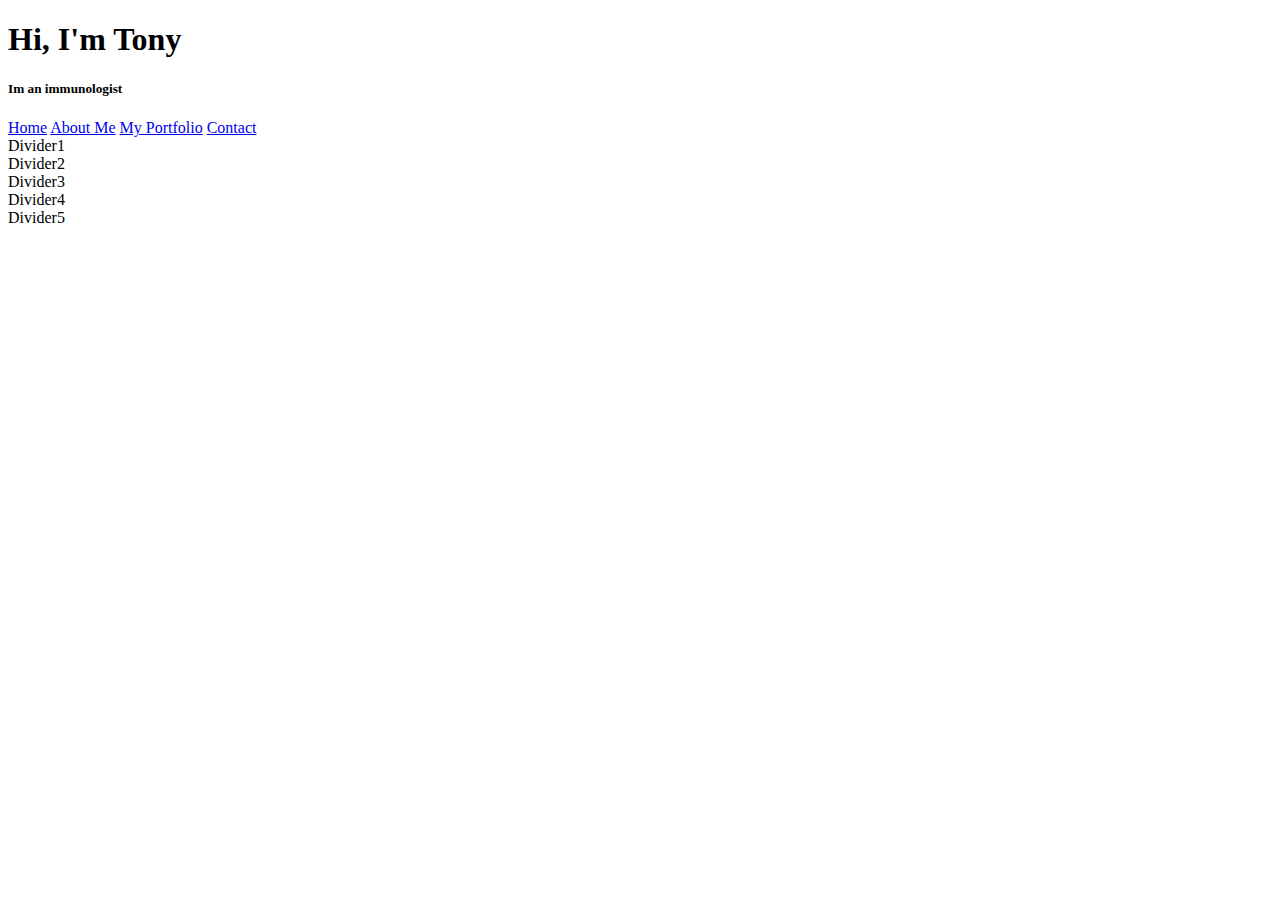
==== index.html @ 5688ed8b "barebones HTML, and empty stylesheet" ====
<!DOCTYPE html>
<html lang="en">

<head>
    <meta charset="UTF-8">
    <title></title>
    <link rel="stylesheet" href="css.html">
</head>

<body>
    <div class="hero-image">
        <div class="hero-text">
            <h1>Hi, I'm Tony</h1>
            <h5>Im an immunologist</h5>
        </div>
    </div>
    <div id="navbar">
        <a href="index.html">Home</a>
        <a href="aboutme.html">About Me</a>
        <a href="myportfolio.html">My Portfolio</a>
        <a href="contact.html">Contact</a>
    </div>
    <div class="stuff" id="first">Divider1</div>
    <div class="stuff" id="second">Divider2</div>
    <div class="stuff" id="third">Divider3</div>
    <div class="stuff" id="fourth">Divider4</div>
    <div class="stuff" id="fifth">Divider5</div>
</body>

</html>
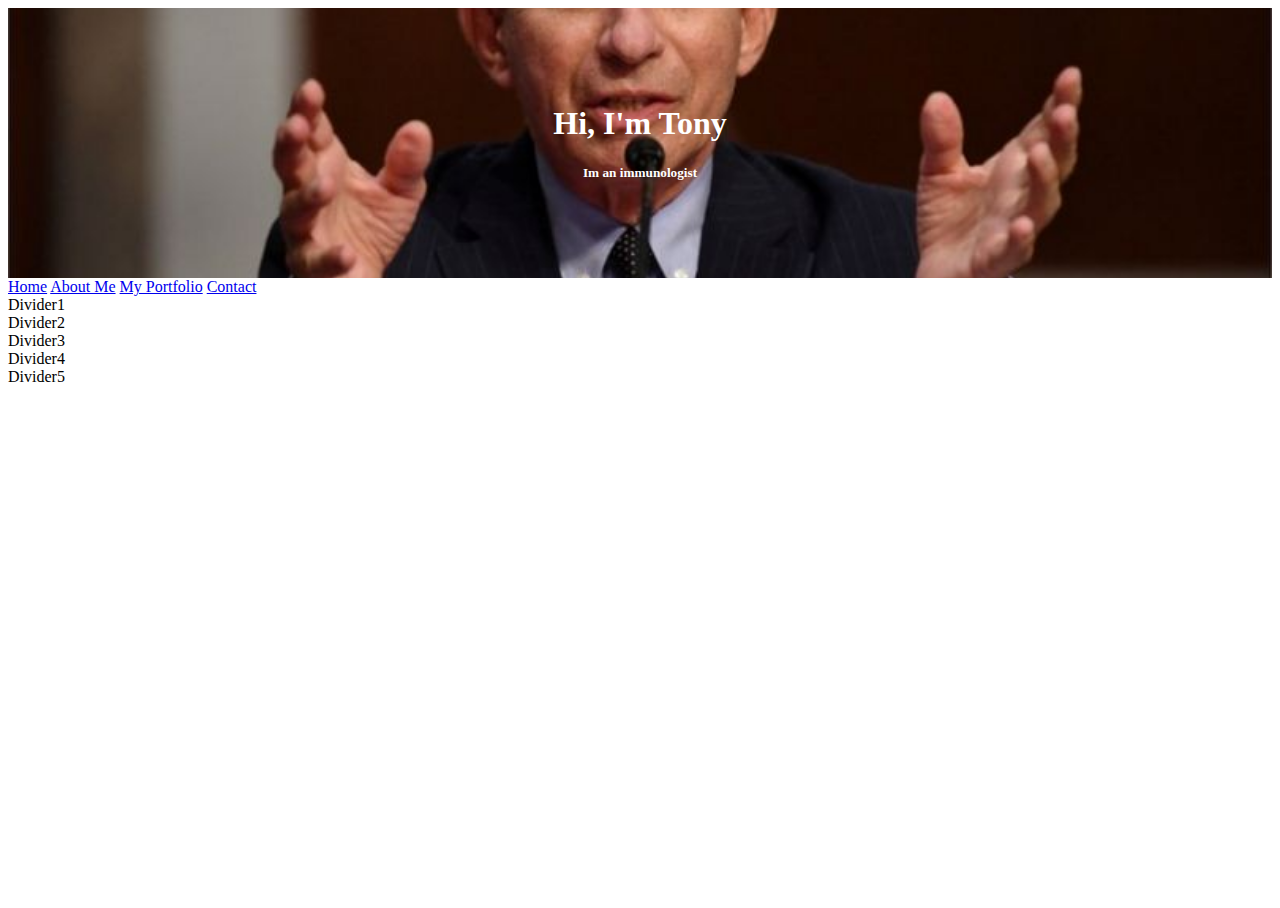
==== commit 1360c2f9: "+fauci pic, preliminary css" ====
--- a/index.html
+++ b/index.html
@@ -3,8 +3,8 @@
 
 <head>
     <meta charset="UTF-8">
-    <title></title>
-    <link rel="stylesheet" href="css.html">
+    <title>My Home Page</title>
+    <link rel="stylesheet" href="style.css">
 </head>
 
 <body>
--- a/style.css
+++ b/style.css
@@ -0,0 +1,24 @@
+/*universal properties */
+body, html {
+    height: 100%;
+}
+
+/* style the hero-image div */
+.hero-image {
+    background-image: url("fauci.v01.jpg");
+    height: 30%;
+    background-position: center;
+    background-repeat: no-repeat;
+    background-size: cover;
+    position: relative;
+}
+
+/* center the text over the image */
+.hero-text {
+    text-align: center;
+    position: absolute;
+    top: 50%;
+    left: 50%;
+    transform: translate(-50%, -50%);
+    color: white;
+}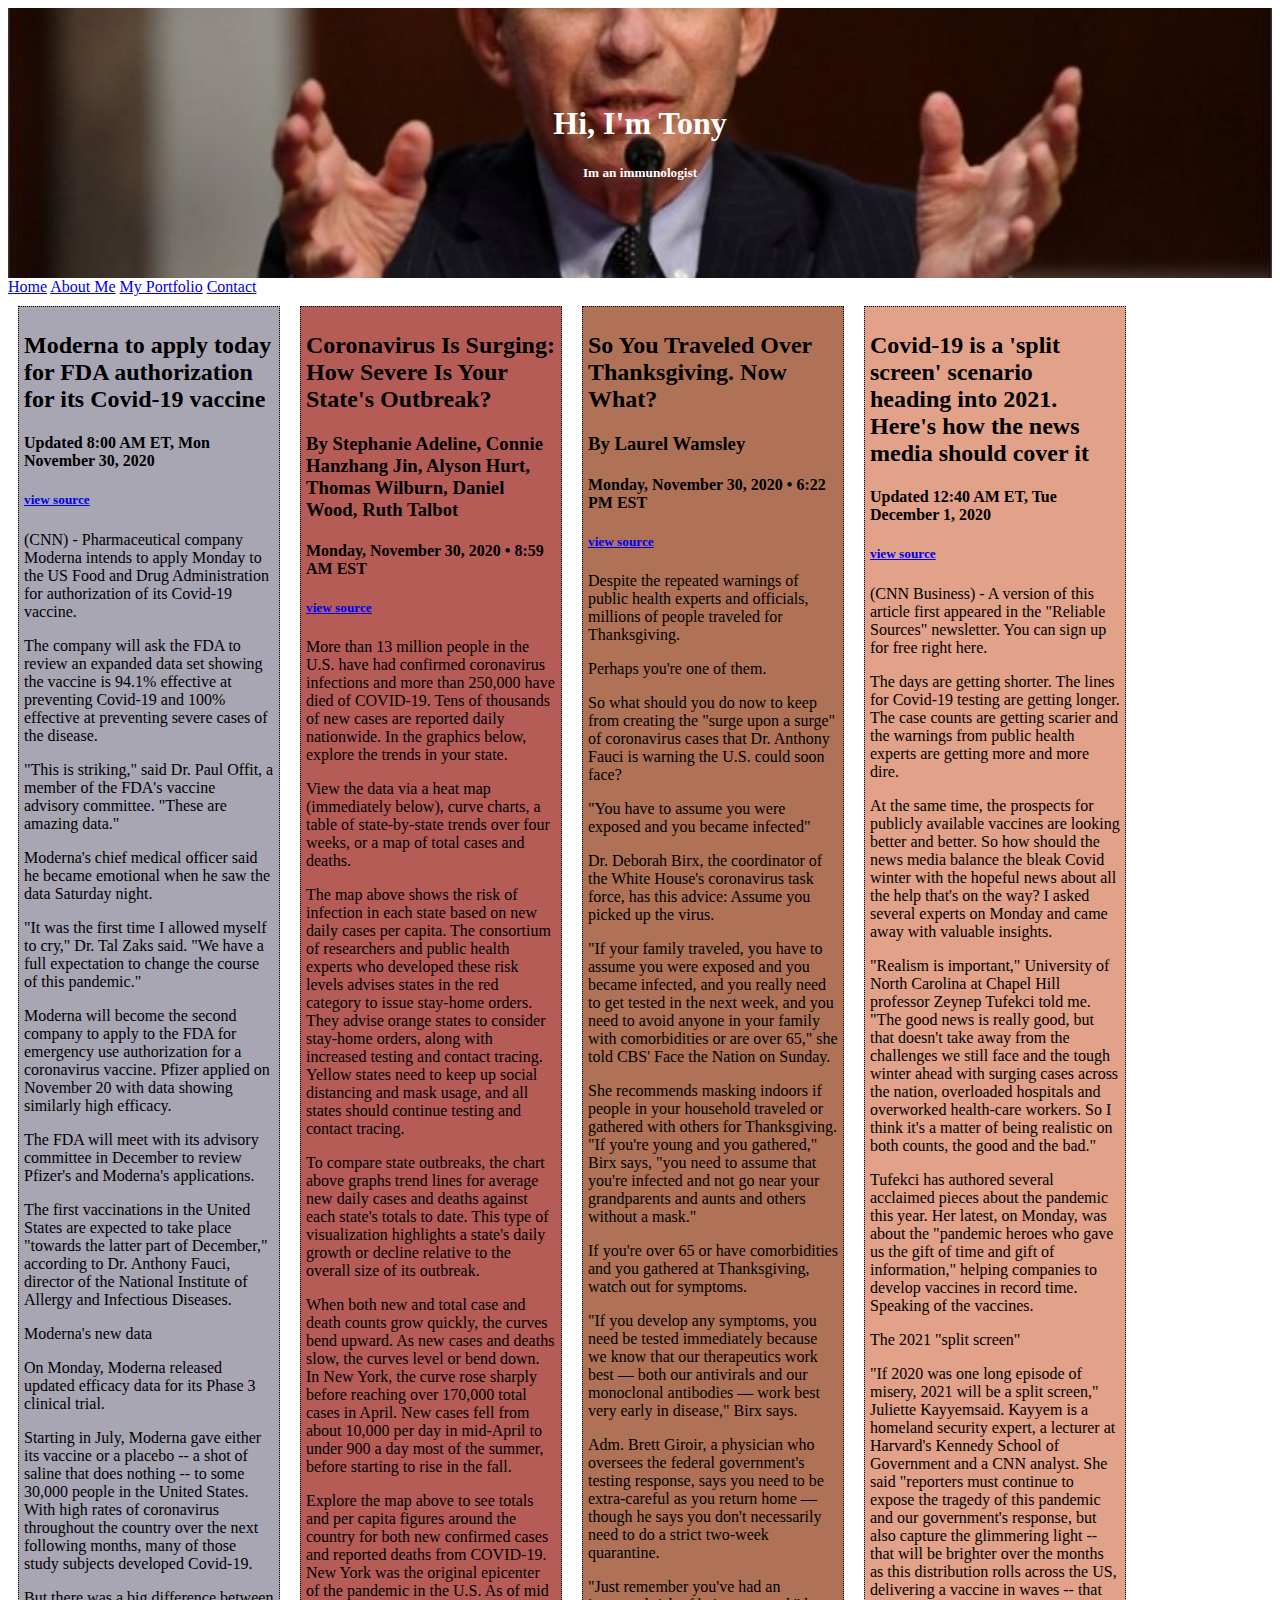
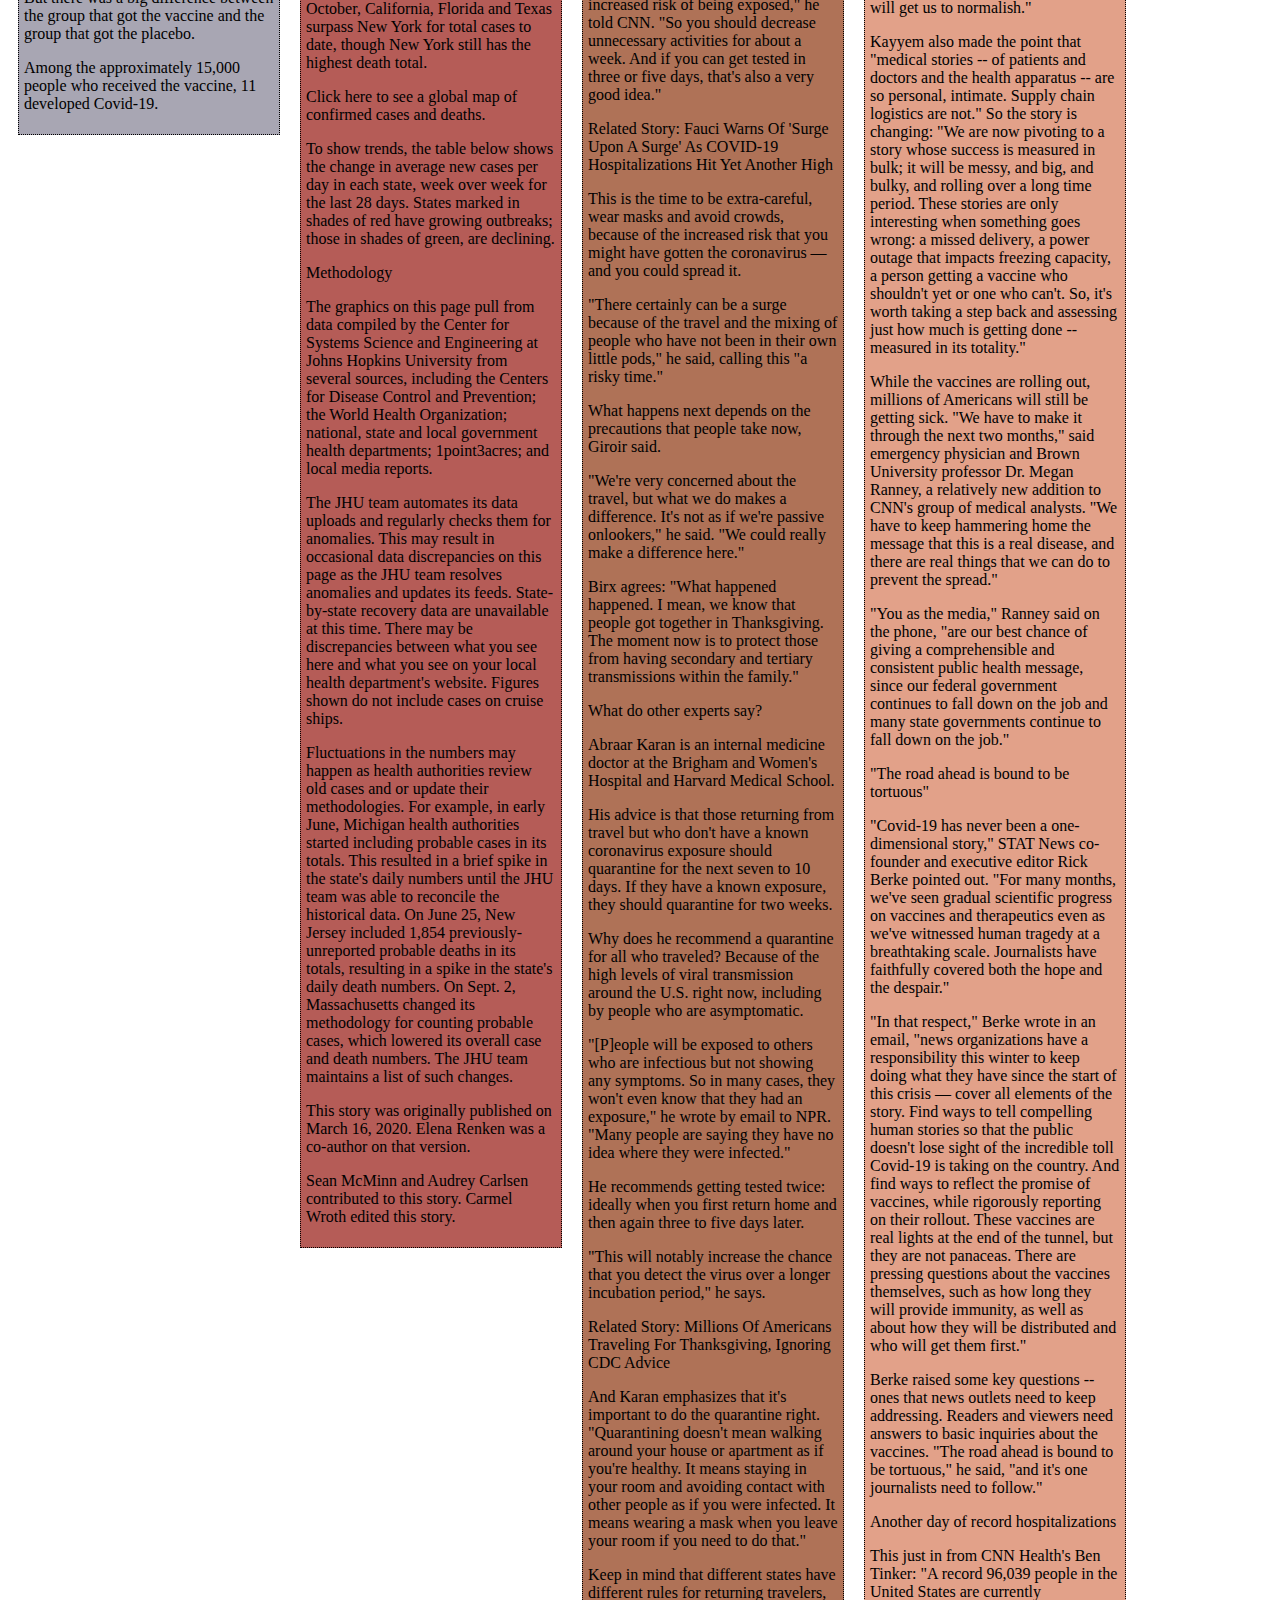
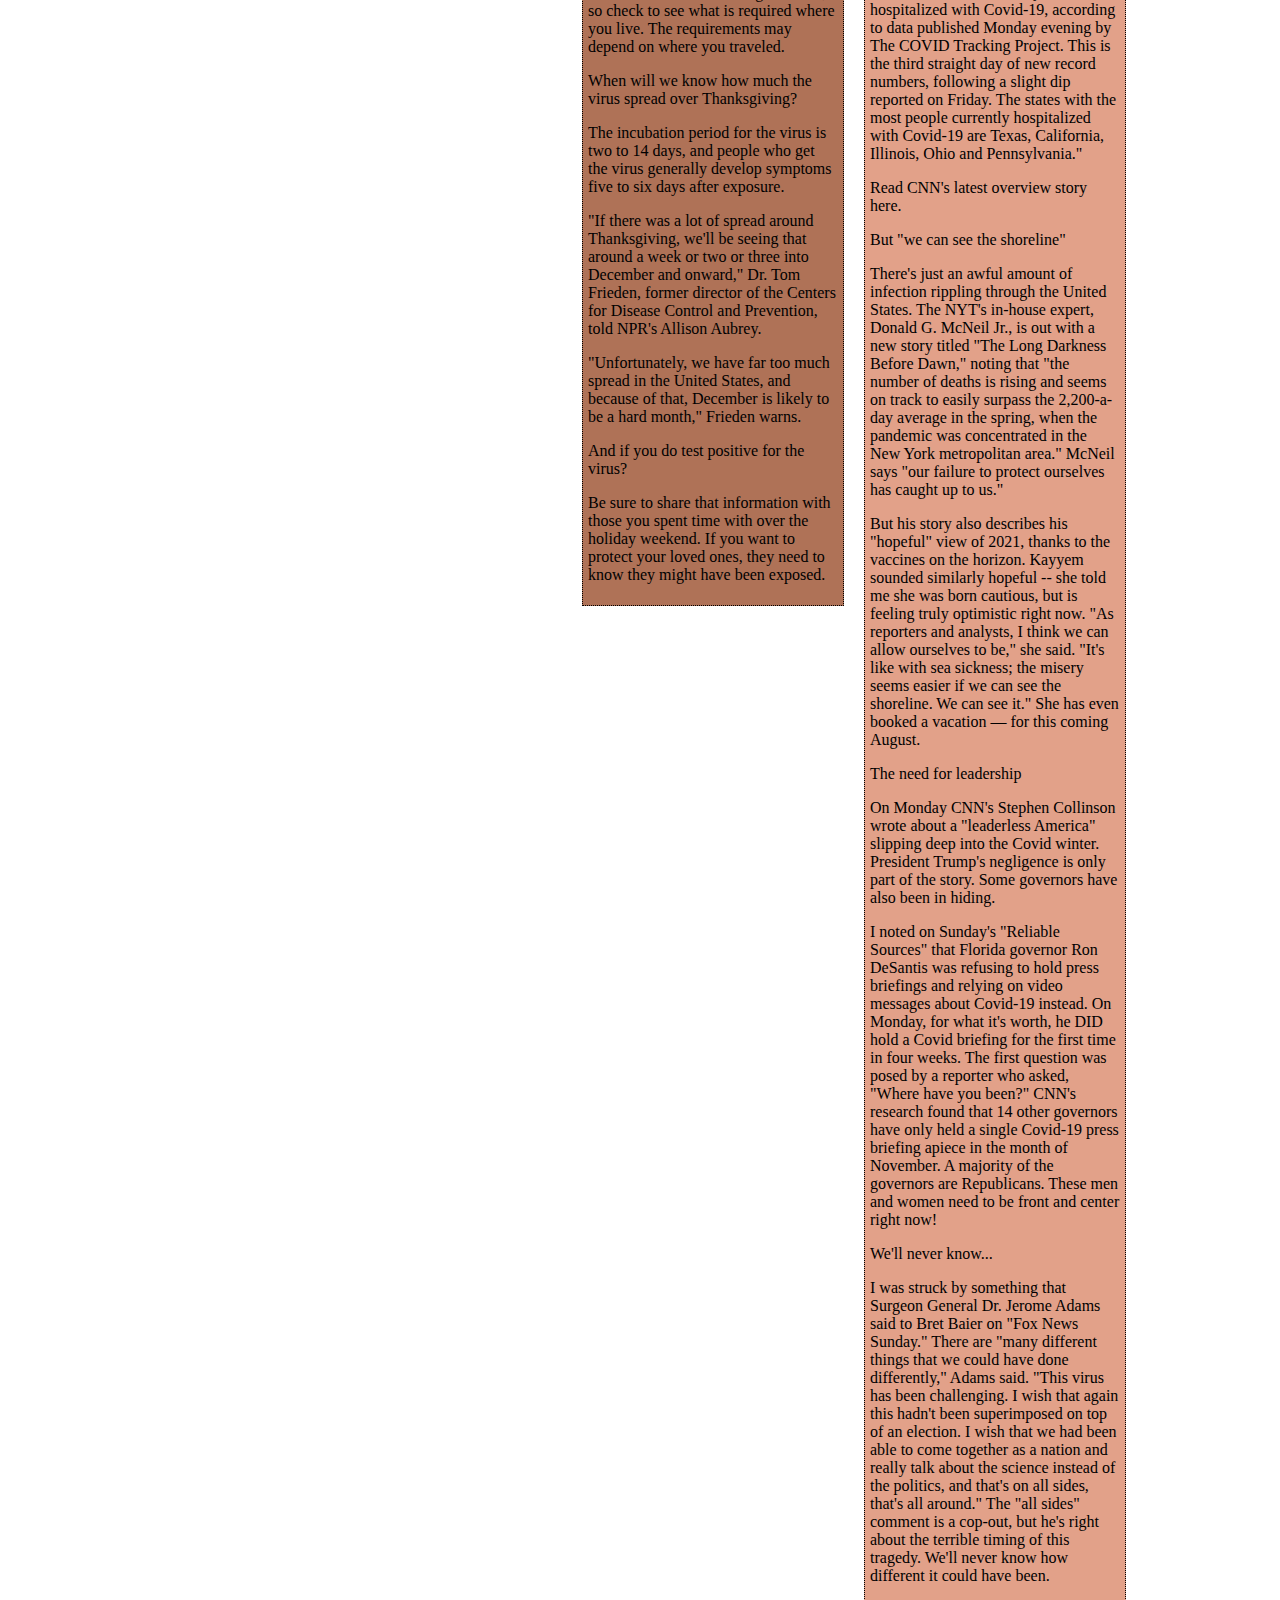
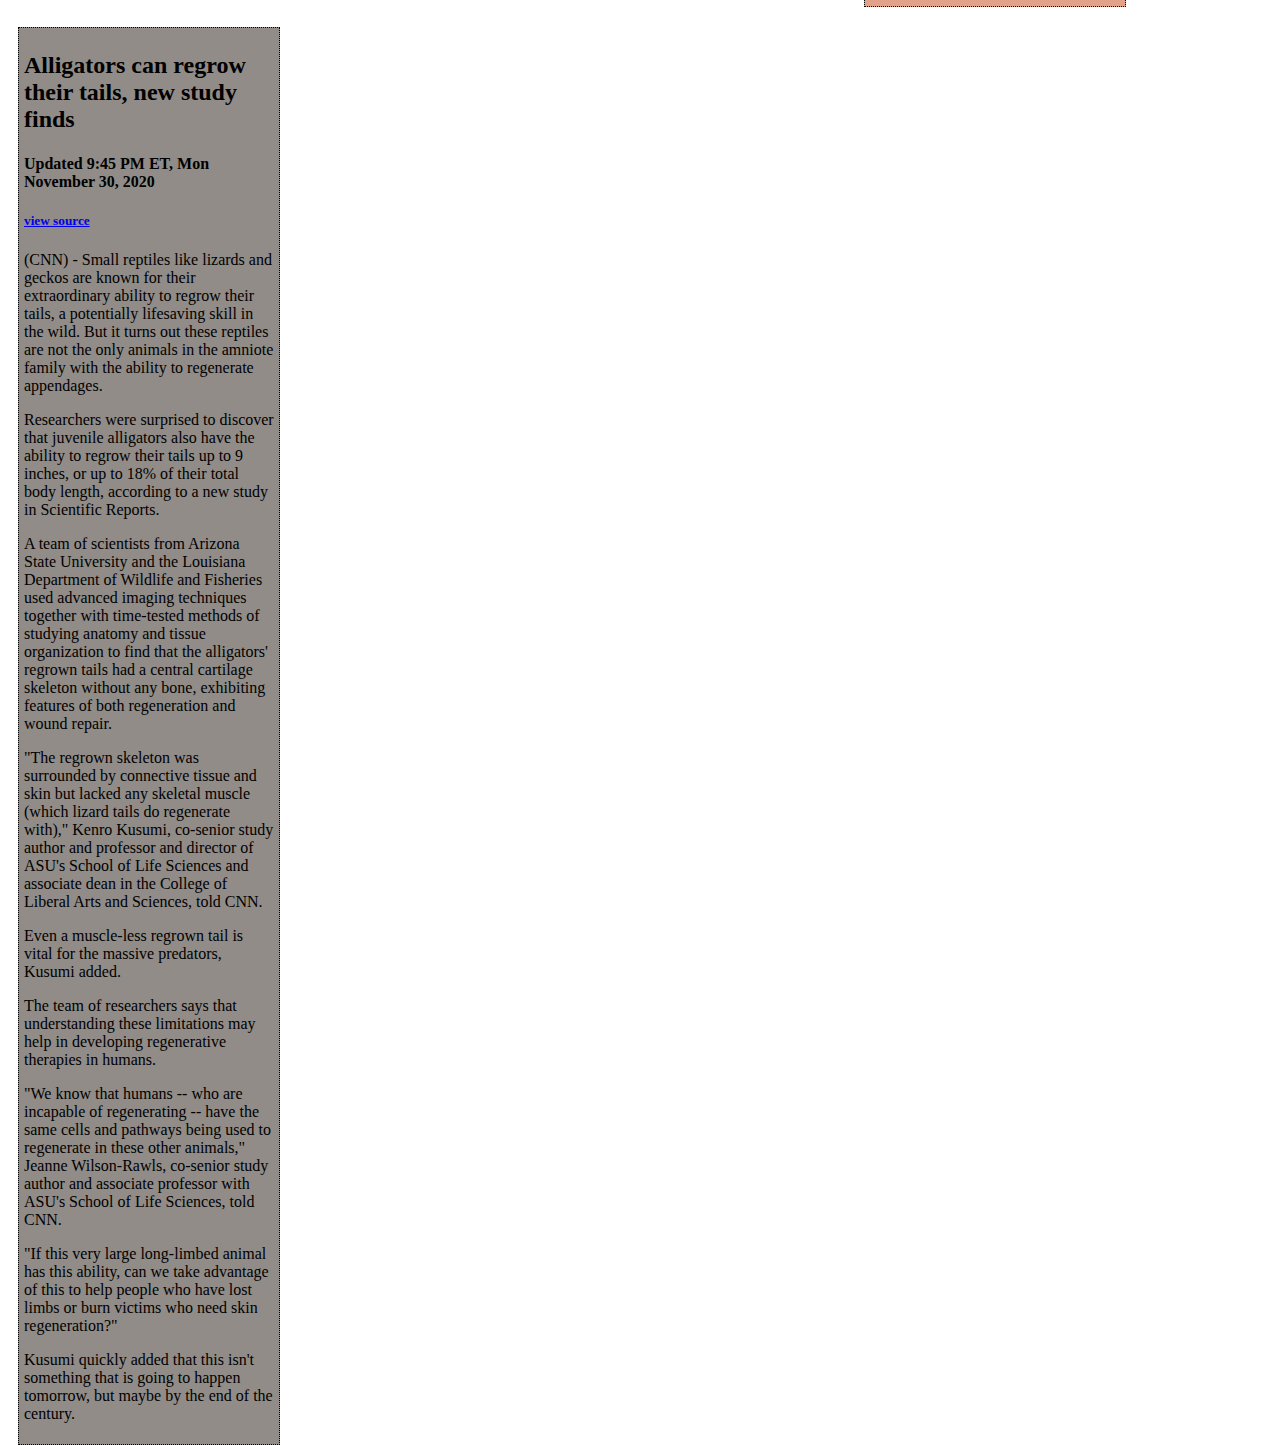
==== commit 5d379157: "added dummy news and styled divs" ====
--- a/index.html
+++ b/index.html
@@ -20,11 +20,273 @@
         <a href="myportfolio.html">My Portfolio</a>
         <a href="contact.html">Contact</a>
     </div>
-    <div class="stuff" id="first">Divider1</div>
-    <div class="stuff" id="second">Divider2</div>
-    <div class="stuff" id="third">Divider3</div>
-    <div class="stuff" id="fourth">Divider4</div>
-    <div class="stuff" id="fifth">Divider5</div>
+    <div class="stuff" id="first">
+        <h2>Moderna to apply today for FDA authorization for its Covid-19 vaccine</h2>
+        <h4>Updated 8:00 AM ET, Mon November 30, 2020</h4>
+        <h5><a href="http://lite.cnn.com/en/article/h_8a9d29406e73343797dbac1d4a23586c" target="_blank">view source</a>
+        </h5>
+        <p>(CNN) - Pharmaceutical company Moderna intends to apply Monday to the US Food and Drug Administration for
+            authorization of its Covid-19 vaccine.</p>
+        <p>The company will ask the FDA to review an expanded data set showing the vaccine is 94.1% effective at
+            preventing
+            Covid-19 and 100% effective at preventing severe cases of the disease.</p>
+        <p>"This is striking," said Dr. Paul Offit, a member of the FDA's vaccine advisory committee. "These are amazing
+            data."</p>
+        <p>Moderna's chief medical officer said he became emotional when he saw the data Saturday night.</p>
+        <p>"It was the first time I allowed myself to cry," Dr. Tal Zaks said. "We have a full expectation to change the
+            course of this pandemic."</p>
+        <p>Moderna will become the second company to apply to the FDA for emergency use authorization for a coronavirus
+            vaccine. Pfizer applied on November 20 with data showing similarly high efficacy.</p>
+        <p>The FDA will meet with its advisory committee in December to review Pfizer's and Moderna's applications.</p>
+        <p>The first vaccinations in the United States are expected to take place "towards the latter part of December,"
+            according to Dr. Anthony Fauci, director of the National Institute of Allergy and Infectious Diseases.</p>
+        <p>Moderna's new data</p>
+        <p>On Monday, Moderna released updated efficacy data for its Phase 3 clinical trial.</p>
+        <p>Starting in July, Moderna gave either its vaccine or a placebo -- a shot of saline that does nothing -- to
+            some
+            30,000 people in the United States. With high rates of coronavirus throughout the country over the next
+            following months, many of those study subjects developed Covid-19.</p>
+        <p>But there was a big difference between the group that got the vaccine and the group that got the placebo.</p>
+        <p>Among the approximately 15,000 people who received the vaccine, 11 developed Covid-19.</p>
+    </div>
+    <div class="stuff" id="second">
+        <h2>Coronavirus Is Surging: How Severe Is Your State's Outbreak?</h2>
+        <h3>By Stephanie Adeline, Connie Hanzhang Jin, Alyson Hurt, Thomas Wilburn, Daniel Wood, Ruth Talbot</h3>
+        <h4>Monday, November 30, 2020 • 8:59 AM EST</h4>
+        <h5><a href="https://text.npr.org/816707182" target="_blank">view source</a></h5>
+        <p>More than 13 million people in the U.S. have had confirmed coronavirus infections and more than 250,000 have
+            died of COVID-19. Tens of thousands of new cases are reported daily nationwide. In the graphics below,
+            explore the trends in your state.</p>
+        <p>View the data via a heat map (immediately below), curve charts, a table of state-by-state trends over four
+            weeks, or a map of total cases and deaths.</p>
+        <p>The map above shows the risk of infection in each state based on new daily cases per capita. The consortium
+            of researchers and public health experts who developed these risk levels advises states in the red category
+            to issue stay-home orders. They advise orange states to consider stay-home orders, along with increased
+            testing and contact tracing. Yellow states need to keep up social distancing and mask usage, and all states
+            should continue testing and contact tracing.</p>
+        <p>To compare state outbreaks, the chart above graphs trend lines for average new daily cases and deaths against
+            each state's totals to date. This type of visualization highlights a state's daily growth or decline
+            relative to the overall size of its outbreak.</p>
+        <p>When both new and total case and death counts grow quickly, the curves bend upward. As new cases and deaths
+            slow, the curves level or bend down. In New York, the curve rose sharply before reaching over 170,000 total
+            cases in April. New cases fell from about 10,000 per day in mid-April to under 900 a day most of the summer,
+            before starting to rise in the fall.</p>
+        <p>Explore the map above to see totals and per capita figures around the country for both new confirmed cases
+            and reported deaths from COVID-19. New York was the original epicenter of the pandemic in the U.S. As of mid
+            October, California, Florida and Texas surpass New York for total cases to date, though New York still has
+            the highest death total.</p>
+        <p>Click here to see a global map of confirmed cases and deaths.</p>
+        <p>To show trends, the table below shows the change in average new cases per day in each state, week over week
+            for the last 28 days. States marked in shades of red have growing outbreaks; those in shades of green, are
+            declining.</p>
+        <p>Methodology</p>
+        <p>The graphics on this page pull from data compiled by the Center for Systems Science and Engineering at Johns
+            Hopkins University from several sources, including the Centers for Disease Control and Prevention; the World
+            Health Organization; national, state and local government health departments; 1point3acres; and local media
+            reports.</p>
+        <p>The JHU team automates its data uploads and regularly checks them for anomalies. This may result in
+            occasional data discrepancies on this page as the JHU team resolves anomalies and updates its feeds.
+            State-by-state recovery data are unavailable at this time. There may be discrepancies between what you see
+            here and what you see on your local health department's website. Figures shown do not include cases on
+            cruise ships.</p>
+        <p>Fluctuations in the numbers may happen as health authorities review old cases and or update their
+            methodologies. For example, in early June, Michigan health authorities started including probable cases in
+            its totals. This resulted in a brief spike in the state's daily numbers until the JHU team was able to
+            reconcile the historical data. On June 25, New Jersey included 1,854 previously-unreported probable deaths
+            in its totals, resulting in a spike in the state's daily death numbers. On Sept. 2, Massachusetts changed
+            its methodology for counting probable cases, which lowered its overall case and death numbers. The JHU team
+            maintains a list of such changes.</p>
+        <p>This story was originally published on March 16, 2020. Elena Renken was a co-author on that version.</p>
+        <p>Sean McMinn and Audrey Carlsen contributed to this story. Carmel Wroth edited this story.</p>
+    </div>
+    <div class="stuff" id="third">
+        <h2>So You Traveled Over Thanksgiving. Now What?</h2>
+        <h3>By Laurel Wamsley</h3>
+        <h4>Monday, November 30, 2020 • 6:22 PM EST</h4>
+        <h5><a href="https://text.npr.org/940190370" target="_blank">view source</a></h5>
+        <p>Despite the repeated warnings of public health experts and officials, millions of people traveled for
+            Thanksgiving.</p>
+        <p>Perhaps you're one of them.</p>
+        <p>So what should you do now to keep from creating the "surge upon a surge" of coronavirus cases that Dr.
+            Anthony Fauci is warning the U.S. could soon face?</p>
+        <p>"You have to assume you were exposed and you became infected"</p>
+        <p>Dr. Deborah Birx, the coordinator of the White House's coronavirus task force, has this advice: Assume you
+            picked up the virus.</p>
+        <p>"If your family traveled, you have to assume you were exposed and you became infected, and you really need to
+            get tested in the next week, and you need to avoid anyone in your family with comorbidities or are over 65,"
+            she told CBS' Face the Nation on Sunday.</p>
+        <p>She recommends masking indoors if people in your household traveled or gathered with others for Thanksgiving.
+            "If you're young and you gathered," Birx says, "you need to assume that you're infected and not go near your
+            grandparents and aunts and others without a mask."</p>
+        <p>If you're over 65 or have comorbidities and you gathered at Thanksgiving, watch out for symptoms.</p>
+        <p>"If you develop any symptoms, you need be tested immediately because we know that our therapeutics work best
+            — both our antivirals and our monoclonal antibodies — work best very early in disease," Birx says.</p>
+        <p>Adm. Brett Giroir, a physician who oversees the federal government's testing response, says you need to be
+            extra-careful as you return home — though he says you don't necessarily need to do a strict two-week
+            quarantine.</p>
+        <p>"Just remember you've had an increased risk of being exposed," he told CNN. "So you should decrease
+            unnecessary activities for about a week. And if you can get tested in three or five days, that's also a very
+            good idea."</p>
+        <p>Related Story: Fauci Warns Of 'Surge Upon A Surge' As COVID-19 Hospitalizations Hit Yet Another High</p>
+        <p>This is the time to be extra-careful, wear masks and avoid crowds, because of the increased risk that you
+            might have gotten the coronavirus — and you could spread it.</p>
+        <p>"There certainly can be a surge because of the travel and the mixing of people who have not been in their own
+            little pods," he said, calling this "a risky time."</p>
+        <p>What happens next depends on the precautions that people take now, Giroir said.</p>
+        <p>"We're very concerned about the travel, but what we do makes a difference. It's not as if we're passive
+            onlookers," he said. "We could really make a difference here."</p>
+        <p>Birx agrees: "What happened happened. I mean, we know that people got together in Thanksgiving. The moment
+            now is to protect those from having secondary and tertiary transmissions within the family."</p>
+        <p>What do other experts say?</p>
+        <p>Abraar Karan is an internal medicine doctor at the Brigham and Women's Hospital and Harvard Medical School.
+        </p>
+        <p>His advice is that those returning from travel but who don't have a known coronavirus exposure should
+            quarantine for the next seven to 10 days. If they have a known exposure, they should quarantine for two
+            weeks.</p>
+        <p>Why does he recommend a quarantine for all who traveled? Because of the high levels of viral transmission
+            around the U.S. right now, including by people who are asymptomatic.</p>
+        <p>"[P]eople will be exposed to others who are infectious but not showing any symptoms. So in many cases, they
+            won't even know that they had an exposure," he wrote by email to NPR. "Many people are saying they have no
+            idea where they were infected."</p>
+        <p>He recommends getting tested twice: ideally when you first return home and then again three to five days
+            later.</p>
+        <p>"This will notably increase the chance that you detect the virus over a longer incubation period," he says.
+        </p>
+        <p>Related Story: Millions Of Americans Traveling For Thanksgiving, Ignoring CDC Advice</p>
+        <p>And Karan emphasizes that it's important to do the quarantine right. "Quarantining doesn't mean walking
+            around your house or apartment as if you're healthy. It means staying in your room and avoiding contact with
+            other people as if you were infected. It means wearing a mask when you leave your room if you need to do
+            that."</p>
+        <p>Keep in mind that different states have different rules for returning travelers, so check to see what is
+            required where you live. The requirements may depend on where you traveled.</p>
+        <p>When will we know how much the virus spread over Thanksgiving?</p>
+        <p>The incubation period for the virus is two to 14 days, and people who get the virus generally develop
+            symptoms five to six days after exposure.</p>
+        <p>"If there was a lot of spread around Thanksgiving, we'll be seeing that around a week or two or three into
+            December and onward," Dr. Tom Frieden, former director of the Centers for Disease Control and Prevention,
+            told NPR's Allison Aubrey.</p>
+        <p>"Unfortunately, we have far too much spread in the United States, and because of that, December is likely to
+            be a hard month," Frieden warns.</p>
+        <p>And if you do test positive for the virus?</p>
+        <p>Be sure to share that information with those you spent time with over the holiday weekend. If you want to
+            protect your loved ones, they need to know they might have been exposed.</p>
+    </div>
+    <div class="stuff" id="fourth">
+        <h2>Covid-19 is a 'split screen' scenario heading into 2021. Here's how the news media should cover it</h2>
+        <h4>Updated 12:40 AM ET, Tue December 1, 2020</h4>
+        <h5><a href="http://lite.cnn.com/en/article/h_a15e4ca5091a490ee3ab25d85f31c943" target="_blank">view source</a>
+        </h5>
+        <p>(CNN Business) - A version of this article first appeared in the "Reliable Sources" newsletter. You can sign
+            up for free right here.</p>
+        <p>The days are getting shorter. The lines for Covid-19 testing are getting longer. The case counts are getting
+            scarier and the warnings from public health experts are getting more and more dire.</p>
+        <p>At the same time, the prospects for publicly available vaccines are looking better and better. So how should
+            the news media balance the bleak Covid winter with the hopeful news about all the help that's on the way? I
+            asked several experts on Monday and came away with valuable insights.</p>
+        <p>"Realism is important," University of North Carolina at Chapel Hill professor Zeynep Tufekci told me. "The
+            good news is really good, but that doesn't take away from the challenges we still face and the tough winter
+            ahead with surging cases across the nation, overloaded hospitals and overworked health-care workers. So I
+            think it's a matter of being realistic on both counts, the good and the bad."</p>
+        <p>Tufekci has authored several acclaimed pieces about the pandemic this year. Her latest, on Monday, was about
+            the "pandemic heroes who gave us the gift of time and gift of information," helping companies to develop
+            vaccines in record time. Speaking of the vaccines.</p>
+        <p>The 2021 "split screen"</p>
+        <p>"If 2020 was one long episode of misery, 2021 will be a split screen," Juliette Kayyemsaid. Kayyem is a
+            homeland security expert, a lecturer at Harvard's Kennedy School of Government and a CNN analyst. She said
+            "reporters must continue to expose the tragedy of this pandemic and our government's response, but also
+            capture the glimmering light -- that will be brighter over the months as this distribution rolls across the
+            US, delivering a vaccine in waves -- that will get us to normalish."</p>
+        <p>Kayyem also made the point that "medical stories -- of patients and doctors and the health apparatus -- are
+            so personal, intimate. Supply chain logistics are not." So the story is changing: "We are now pivoting to a
+            story whose success is measured in bulk; it will be messy, and big, and bulky, and rolling over a long time
+            period. These stories are only interesting when something goes wrong: a missed delivery, a power outage that
+            impacts freezing capacity, a person getting a vaccine who shouldn't yet or one who can't. So, it's worth
+            taking a step back and assessing just how much is getting done -- measured in its totality."</p>
+        <p>While the vaccines are rolling out, millions of Americans will still be getting sick. "We have to make it
+            through the next two months," said emergency physician and Brown University professor Dr. Megan Ranney, a
+            relatively new addition to CNN's group of medical analysts. "We have to keep hammering home the message that
+            this is a real disease, and there are real things that we can do to prevent the spread."</p>
+        <p>"You as the media," Ranney said on the phone, "are our best chance of giving a comprehensible and consistent
+            public health message, since our federal government continues to fall down on the job and many state
+            governments continue to fall down on the job."</p>
+        <p>"The road ahead is bound to be tortuous"</p>
+        <p>"Covid-19 has never been a one-dimensional story," STAT News co-founder and executive editor Rick Berke
+            pointed out. "For many months, we've seen gradual scientific progress on vaccines and therapeutics even as
+            we've witnessed human tragedy at a breathtaking scale. Journalists have faithfully covered both the hope and
+            the despair."</p>
+        <p>"In that respect," Berke wrote in an email, "news organizations have a responsibility this winter to keep
+            doing what they have since the start of this crisis — cover all elements of the story. Find ways to tell
+            compelling human stories so that the public doesn't lose sight of the incredible toll Covid-19 is taking on
+            the country. And find ways to reflect the promise of vaccines, while rigorously reporting on their rollout.
+            These vaccines are real lights at the end of the tunnel, but they are not panaceas. There are pressing
+            questions about the vaccines themselves, such as how long they will provide immunity, as well as about how
+            they will be distributed and who will get them first."</p>
+        <p>Berke raised some key questions -- ones that news outlets need to keep addressing. Readers and viewers need
+            answers to basic inquiries about the vaccines. "The road ahead is bound to be tortuous," he said, "and it's
+            one journalists need to follow."</p>
+        <p>Another day of record hospitalizations</p>
+        <p>This just in from CNN Health's Ben Tinker: "A record 96,039 people in the United States are currently
+            hospitalized with Covid-19, according to data published Monday evening by The COVID Tracking Project. This
+            is the third straight day of new record numbers, following a slight dip reported on Friday. The states with
+            the most people currently hospitalized with Covid-19 are Texas, California, Illinois, Ohio and
+            Pennsylvania."</p>
+        <p>Read CNN's latest overview story here.</p>
+        <p>But "we can see the shoreline"</p>
+        <p>There's just an awful amount of infection rippling through the United States. The NYT's in-house expert,
+            Donald G. McNeil Jr., is out with a new story titled "The Long Darkness Before Dawn," noting that "the
+            number of deaths is rising and seems on track to easily surpass the 2,200-a-day average in the spring, when
+            the pandemic was concentrated in the New York metropolitan area." McNeil says "our failure to protect
+            ourselves has caught up to us."</p>
+        <p>But his story also describes his "hopeful" view of 2021, thanks to the vaccines on the horizon. Kayyem
+            sounded similarly hopeful -- she told me she was born cautious, but is feeling truly optimistic right now.
+            "As reporters and analysts, I think we can allow ourselves to be," she said. "It's like with sea sickness;
+            the misery seems easier if we can see the shoreline. We can see it." She has even booked a vacation — for
+            this coming August.</p>
+        <p>The need for leadership</p>
+        <p>On Monday CNN's Stephen Collinson wrote about a "leaderless America" slipping deep into the Covid winter.
+            President Trump's negligence is only part of the story. Some governors have also been in hiding.</p>
+        <p>I noted on Sunday's "Reliable Sources" that Florida governor Ron DeSantis was refusing to hold press
+            briefings and relying on video messages about Covid-19 instead. On Monday, for what it's worth, he DID hold
+            a Covid briefing for the first time in four weeks. The first question was posed by a reporter who asked,
+            "Where have you been?" CNN's research found that 14 other governors have only held a single Covid-19 press
+            briefing apiece in the month of November. A majority of the governors are Republicans. These men and women
+            need to be front and center right now!</p>
+        <p>We'll never know...</p>
+        <p>I was struck by something that Surgeon General Dr. Jerome Adams said to Bret Baier on "Fox News Sunday."
+            There are "many different things that we could have done differently," Adams said. "This virus has been
+            challenging. I wish that again this hadn't been superimposed on top of an election. I wish that we had been
+            able to come together as a nation and really talk about the science instead of the politics, and that's on
+            all sides, that's all around." The "all sides" comment is a cop-out, but he's right about the terrible
+            timing of this tragedy. We'll never know how different it could have been.</p>
+    </div>
+    <div class="stuff" id="fifth">
+        <h2>Alligators can regrow their tails, new study finds</h2>
+        <h4>Updated 9:45 PM ET, Mon November 30, 2020</h4>
+        <h5><a href="http://lite.cnn.com/en/article/h_f6891874651fafd9df24466fef263629" target="_blank">view source</a>
+        </h5>
+        <p>(CNN) - Small reptiles like lizards and geckos are known for their extraordinary ability to regrow their
+            tails, a potentially lifesaving skill in the wild. But it turns out these reptiles are not the only animals
+            in the amniote family with the ability to regenerate appendages.</p>
+        <p>Researchers were surprised to discover that juvenile alligators also have the ability to regrow their tails
+            up to 9 inches, or up to 18% of their total body length, according to a new study in Scientific Reports.</p>
+        <p>A team of scientists from Arizona State University and the Louisiana Department of Wildlife and Fisheries
+            used advanced imaging techniques together with time-tested methods of studying anatomy and tissue
+            organization to find that the alligators' regrown tails had a central cartilage skeleton without any bone,
+            exhibiting features of both regeneration and wound repair.</p>
+        <p>"The regrown skeleton was surrounded by connective tissue and skin but lacked any skeletal muscle (which
+            lizard tails do regenerate with)," Kenro Kusumi, co-senior study author and professor and director of ASU's
+            School of Life Sciences and associate dean in the College of Liberal Arts and Sciences, told CNN.</p>
+        <p>Even a muscle-less regrown tail is vital for the massive predators, Kusumi added.</p>
+        <p>The team of researchers says that understanding these limitations may help in developing regenerative
+            therapies in humans.</p>
+        <p>"We know that humans -- who are incapable of regenerating -- have the same cells and pathways being used to
+            regenerate in these other animals," Jeanne Wilson-Rawls, co-senior study author and associate professor with
+            ASU's School of Life Sciences, told CNN.</p>
+        <p>"If this very large long-limbed animal has this ability, can we take advantage of this to help people who
+            have lost limbs or burn victims who need skin regeneration?"</p>
+        <p>Kusumi quickly added that this isn't something that is going to happen tomorrow, but maybe by the end of the
+            century.</p>
+    </div>
 </body>
 
 </html>--- a/style.css
+++ b/style.css
@@ -21,4 +21,43 @@
     left: 50%;
     transform: translate(-50%, -50%);
     color: white;
+}
+
+div.stuff {
+    width: 250px;
+    /* height: fit-content; */
+    word-wrap: break-word;
+    overflow: auto;
+    text-align: left;
+    border-width: 1px;
+    border-style: dotted;
+    border-color: black;
+    float: left;
+    margin: 10px;
+    padding: 5px;
+  }
+
+div#first {
+    background-color:#A8A6B3 ;
+
+}
+
+div#second {
+    background-color: #B55C57;
+
+}
+
+div#third {
+    background-color: #AF7257;
+
+}
+
+div#fourth {
+    background-color: #E2A189;
+
+}
+
+div#fifth {
+    background-color: #918C88;
+
 }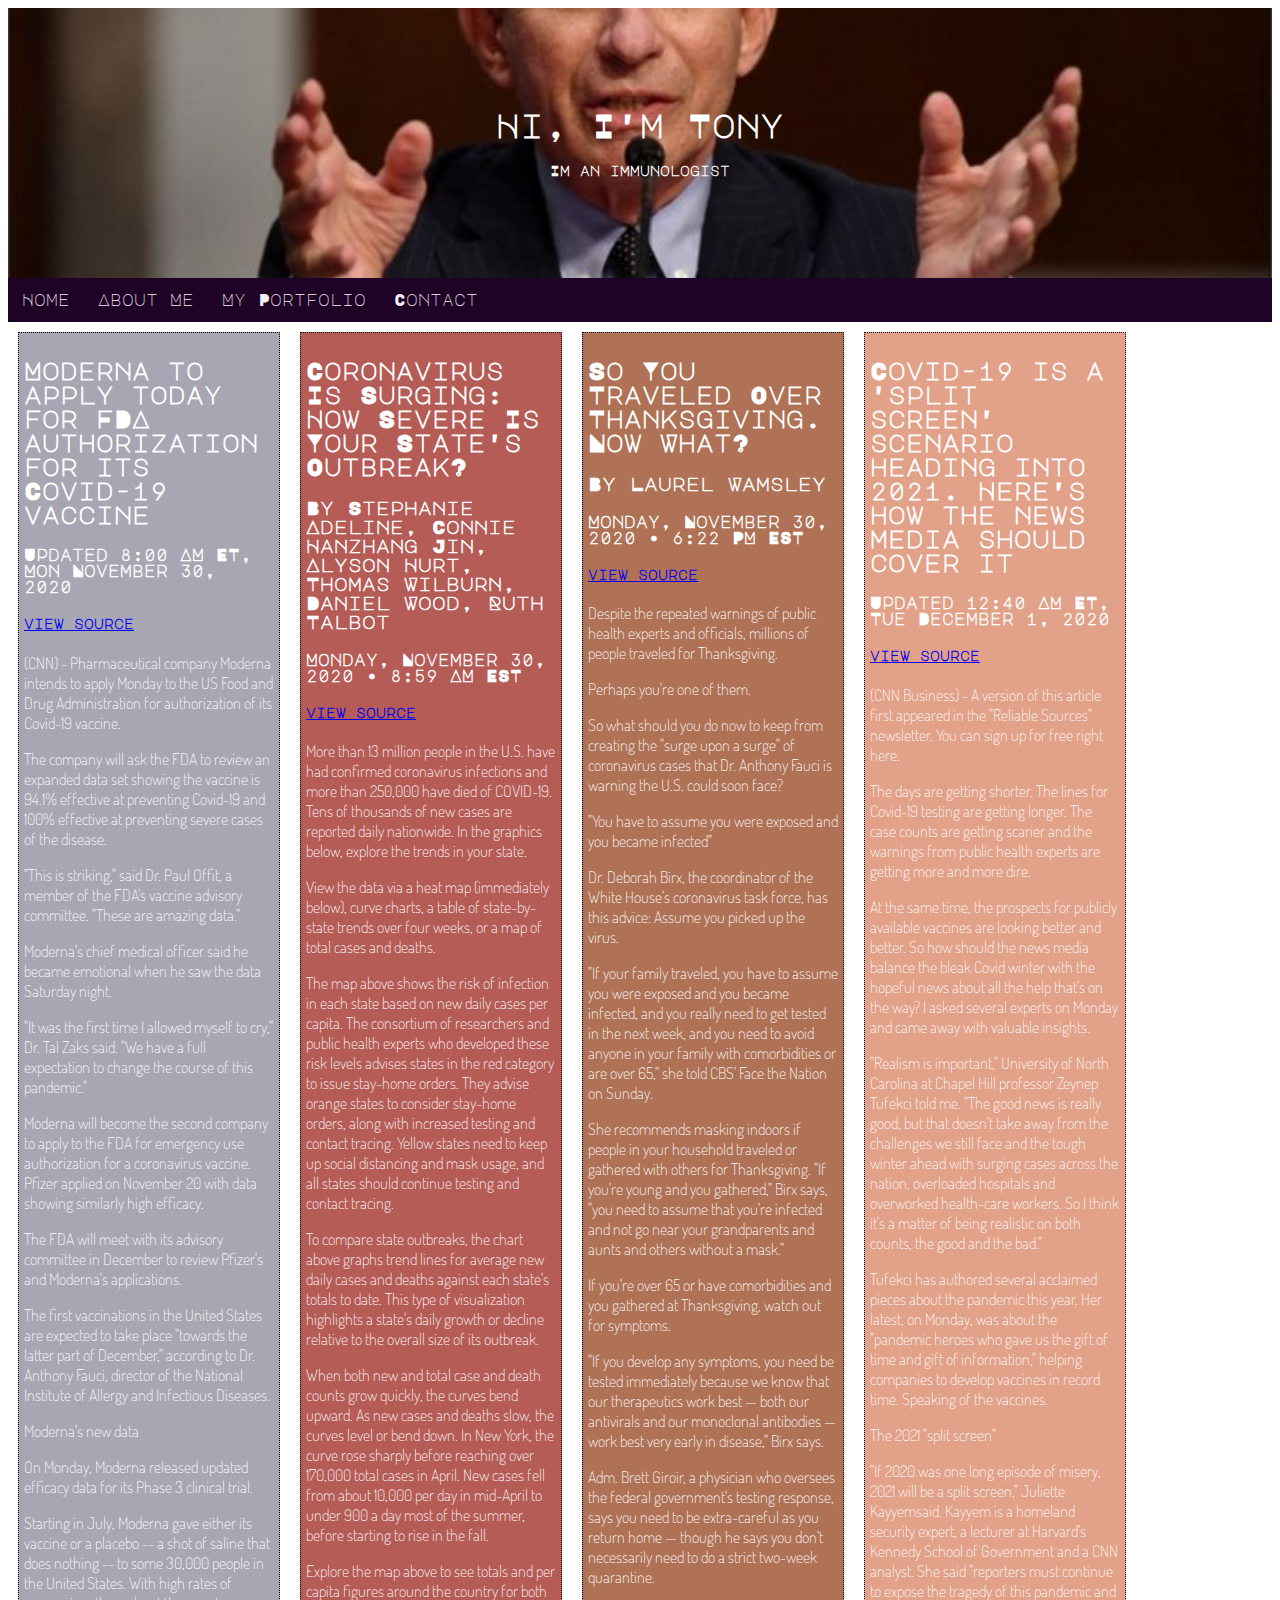
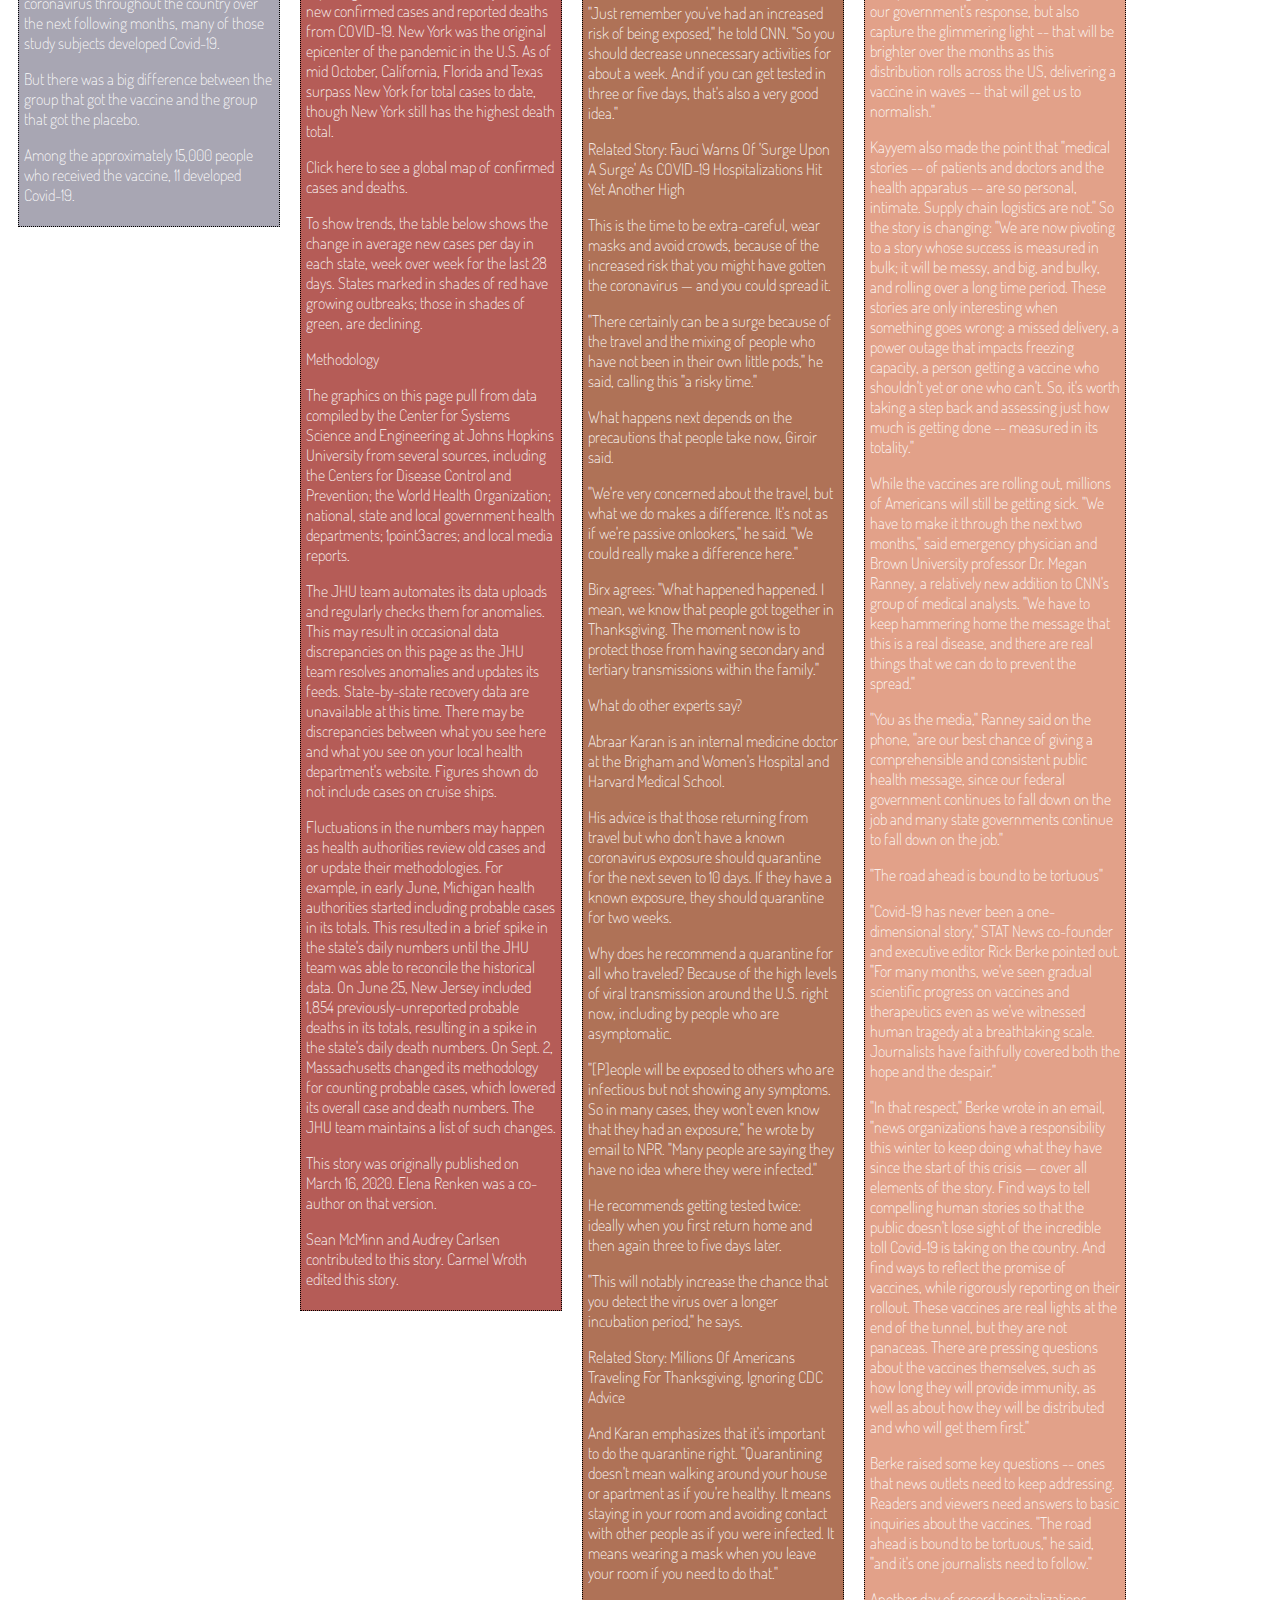
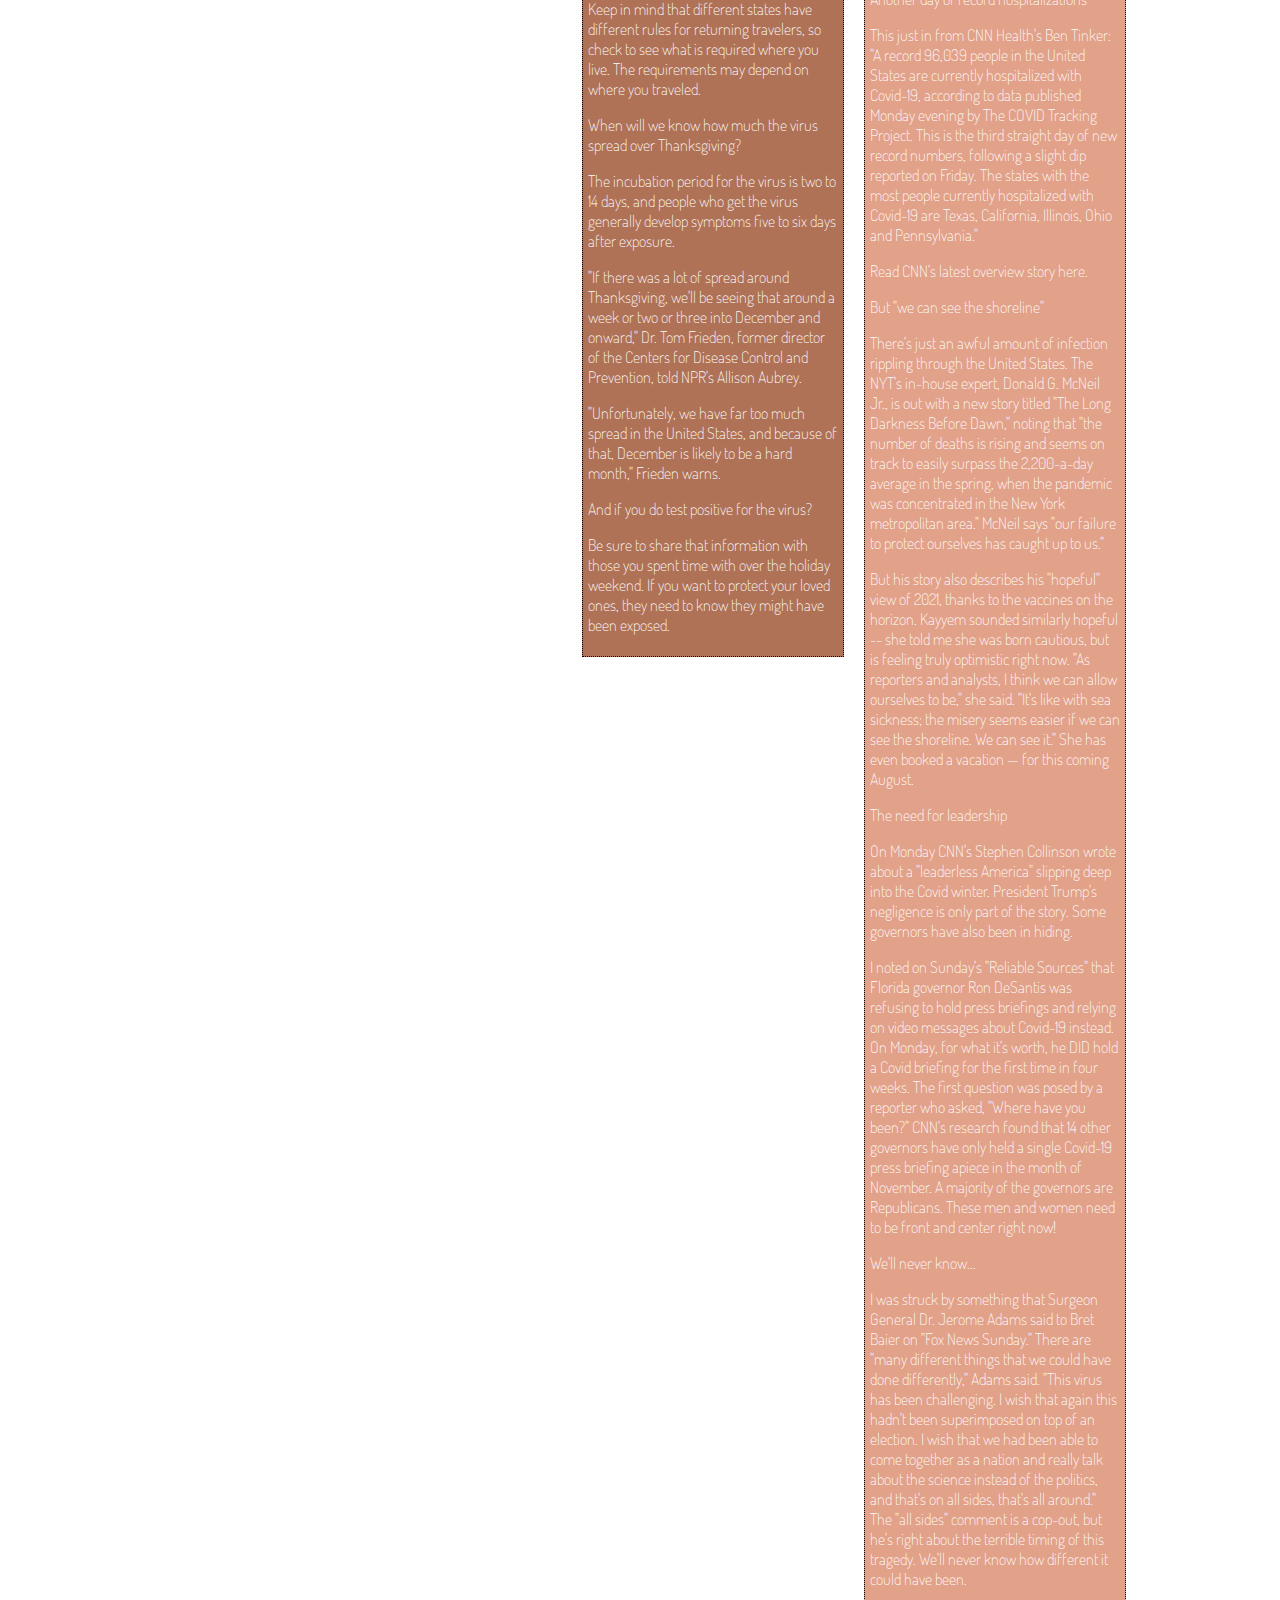
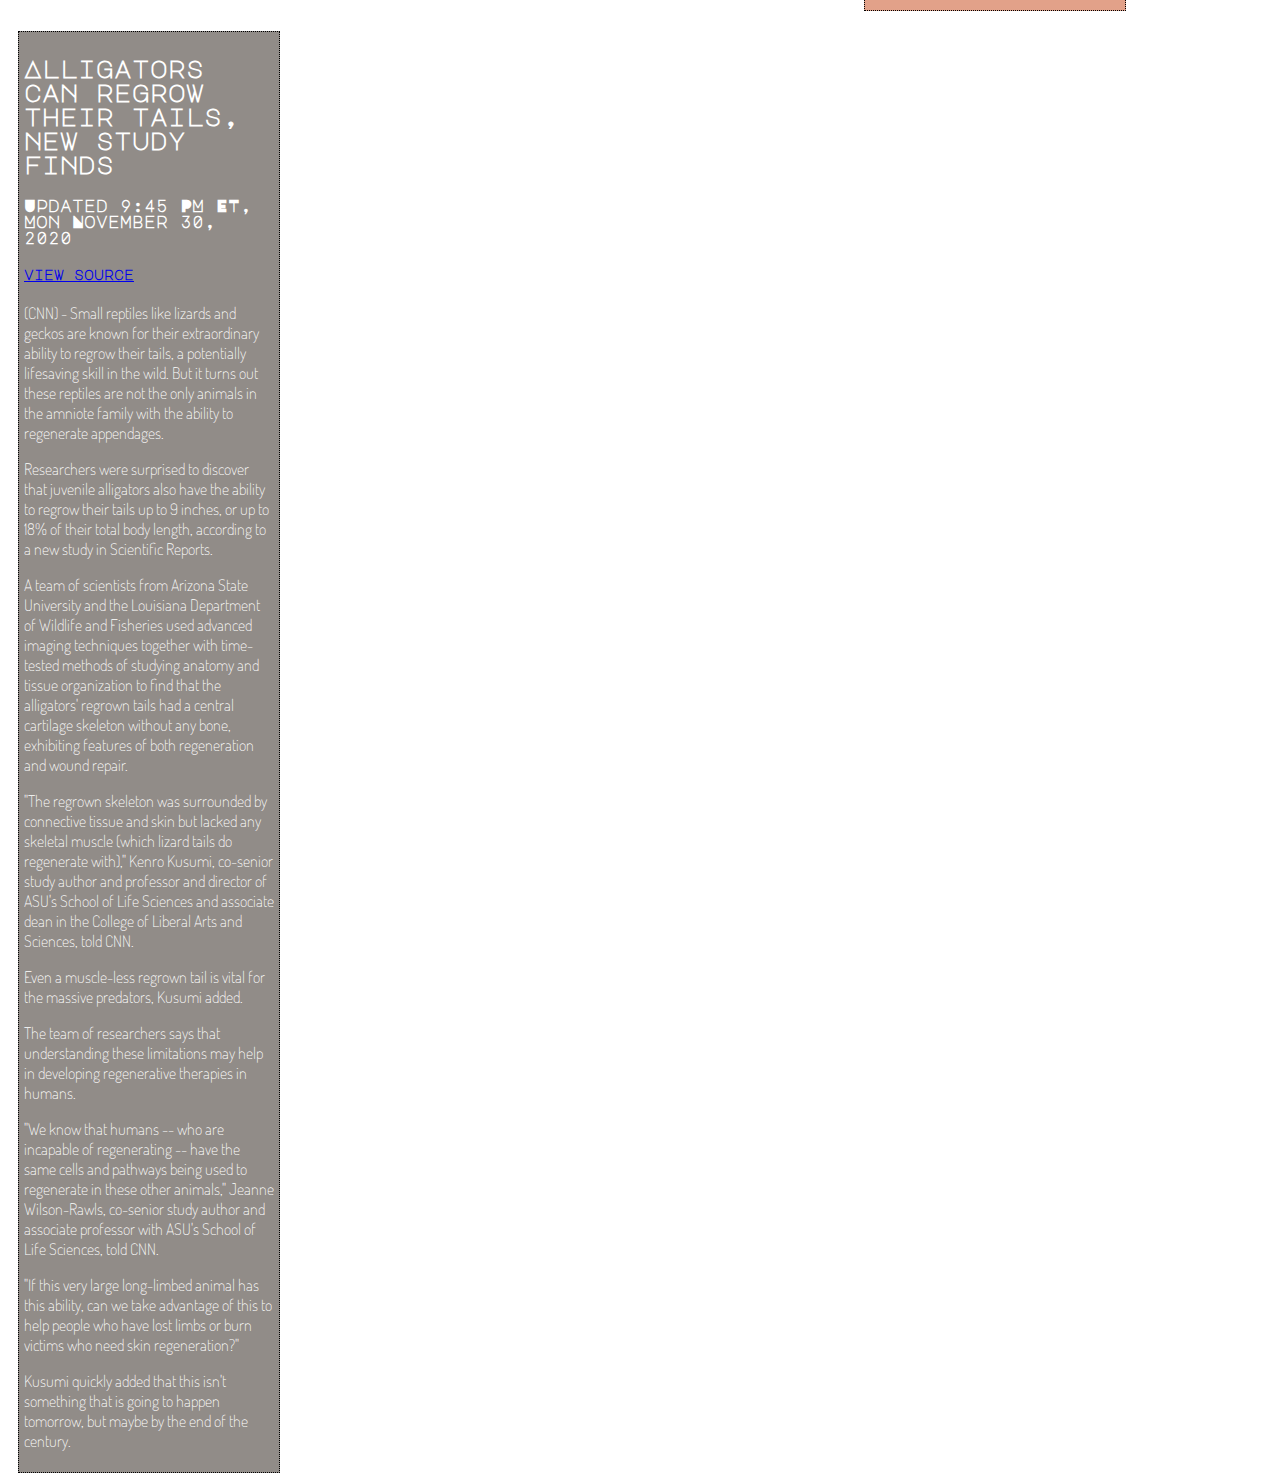
==== commit 3f00f652: "finshed site with css and added extra pages" ====
--- a/index.html
+++ b/index.html
@@ -4,6 +4,10 @@
 <head>
     <meta charset="UTF-8">
     <title>My Home Page</title>
+    <link rel="preconnect" href="https://fonts.googleapis.com">
+    <link rel="preconnect" href="https://fonts.gstatic.com" crossorigin>
+    <link href="https://fonts.googleapis.com/css2?family=Dosis:wght@200;300;400&family=Major+Mono+Display&display=swap"
+        rel="stylesheet">
     <link rel="stylesheet" href="style.css">
 </head>
 
@@ -287,6 +291,7 @@
         <p>Kusumi quickly added that this isn't something that is going to happen tomorrow, but maybe by the end of the
             century.</p>
     </div>
+    <script src="navbar.v01.js"></script>
 </body>
 
 </html>--- a/style.css
+++ b/style.css
@@ -1,7 +1,17 @@
 /*universal properties */
 body, html {
     height: 100%;
+    font-family: dosis, sans-serif;
+    font-weight: 200;
+    color:white;
 }
+
+/* use Major Mono Display for all headings h1—h6 */
+h1, h2, h3, h4, h5, h6 {
+    font-family: 'Major Mono Display', monospace;
+
+
+  }
 
 /* style the hero-image div */
 .hero-image {
@@ -60,4 +70,40 @@
 div#fifth {
     background-color: #918C88;
 
-}+}
+
+/* Style the navbar */
+#navbar {
+    overflow: hidden;
+    background-color: #1f0326;
+  }
+  
+  /* Navbar links */
+  #navbar a {
+    float: left;
+    display: block;
+    color: #f2f2f2;
+    font-family: 'Major Mono Display', monospace;
+      /* font-family rule copied from Google Fonts */
+    text-align: center;
+    padding: 14px;
+    text-decoration: none;
+  }
+
+  /* Change color + highlight on hover. */
+#navbar a:hover {
+    color: hotpink;
+    background-color: white;
+  }
+
+  /* The sticky class is added to the navbar with JS when it reaches its scroll position */
+.sticky {
+    position: fixed;
+    top: 0;
+    width: 100%;
+  }
+  
+  /* Add some top padding to the page content to prevent sudden quick movement (as the navigation bar gets a new position at the top of the page (position:fixed and top:0) */
+  .sticky + .content {
+    padding-top: 60px;
+  }